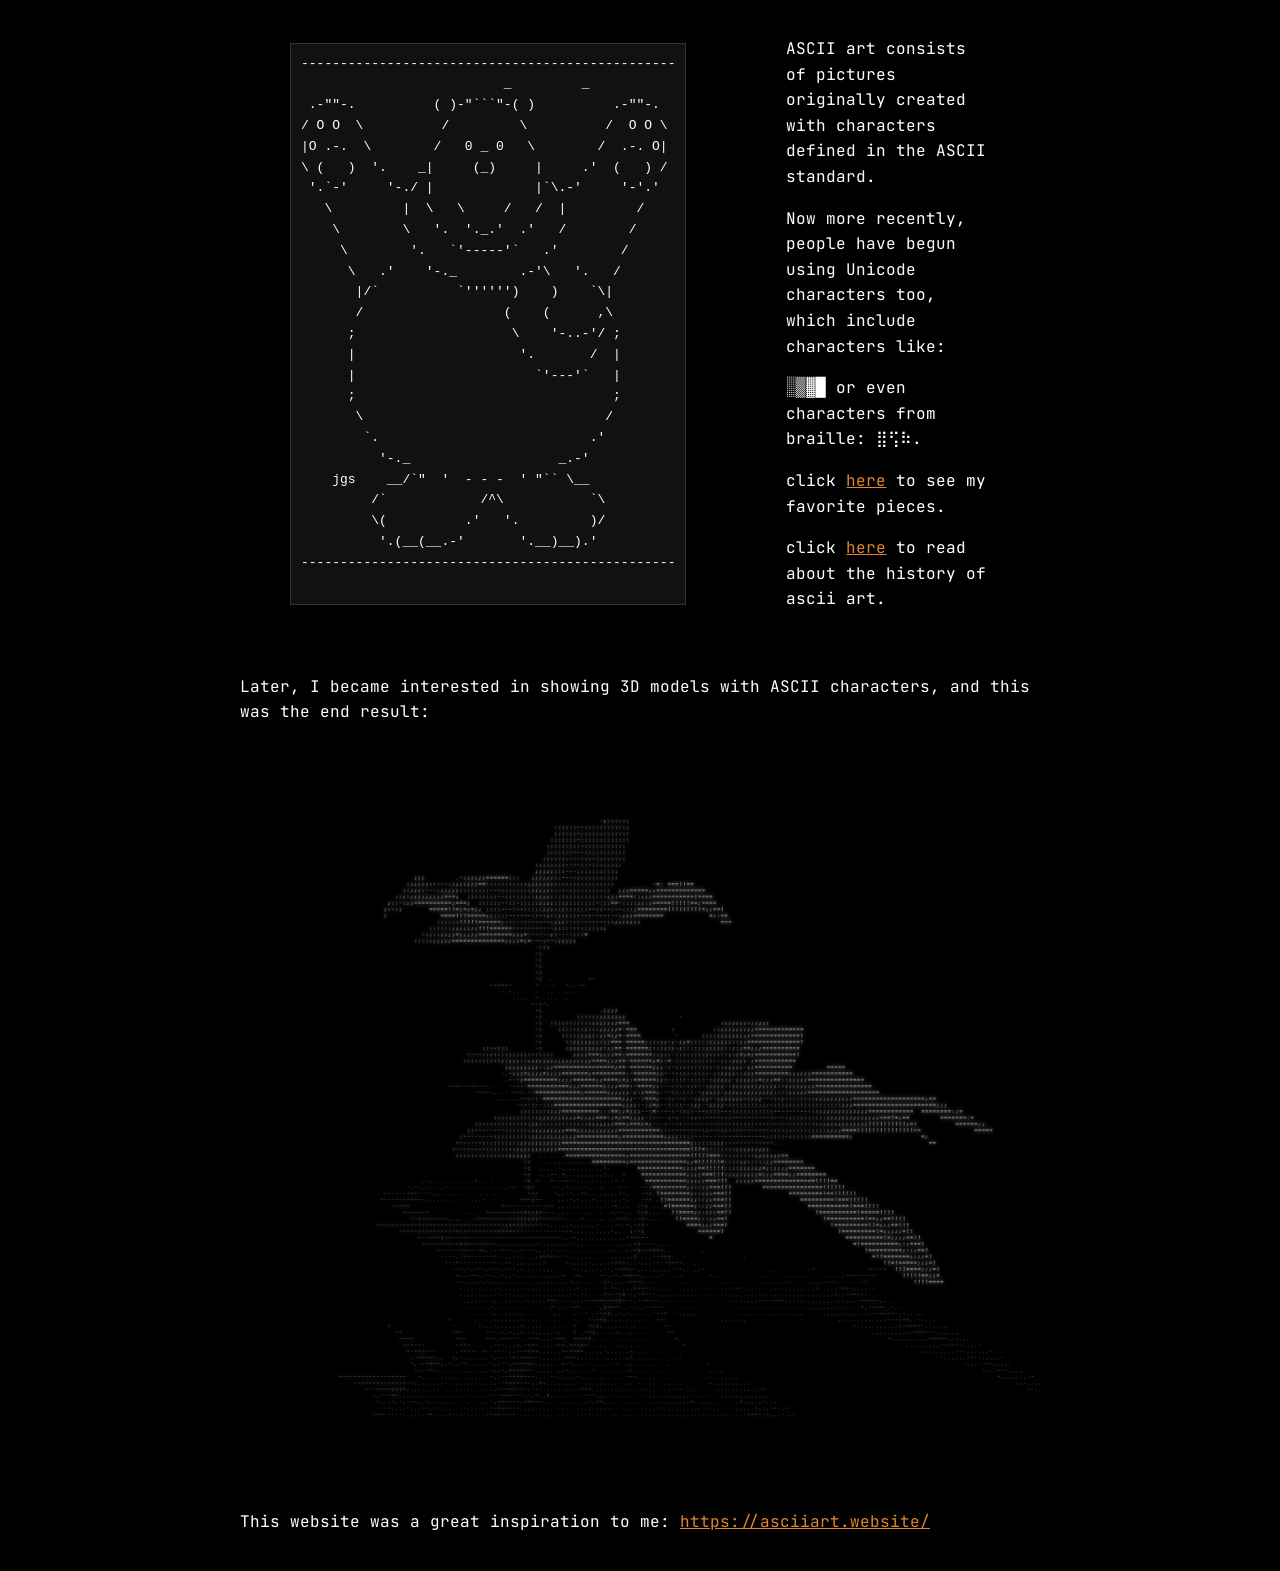
==== week4/index.html @ 2c4e61f6 "wk4" ====
<!doctype html>
<html lang="en">
  <head>
    <meta charset="UTF-8" />
    <meta name="viewport" content="width=device-width, initial-scale=1.0" />
    <title></title>
    <link rel="stylesheet" href="style.css" />
  </head>
  <body>
    <div class="row">
      <pre class="row-element">
------------------------------------------------
                          _         _
 .-""-.          ( )-"```"-( )          .-""-.
/ O O  \          /         \          /  O O \
|O .-.  \        /   0 _ 0   \        /  .-. O|
\ (   )  '.    _|     (_)     |     .'  (   ) /
 '.`-'     '-./ |             |`\.-'     '-'.'
   \         |  \   \     /   /  |         /
    \        \   '.  '._.'  .'   /        /
     \        '.   `'-----'`   .'        /
      \   .'    '-._        .-'\   '.   /
       |/`          `'''''')    )    `\|
       /                  (    (      ,\
      ;                    \    '-..-'/ ;
      |                     '.       /  |
      |                       `'---'`   |
      ;                                 ;
       \                               /
        `.                           .'
          '-._                   _.-'
    jgs    __/`"  '  - - -  ' "`` \__
         /`            /^\           `\
         \(          .'   '.         )/
          '.(__(__.-'       '.__)__).'
------------------------------------------------
        </pre
      >
      <div class="row-element">
        <p>
          ASCII art consists of pictures originally created with characters
          defined in the ASCII standard.
        </p>
        <p>
          Now more recently, people have begun using Unicode characters too,
          which include characters like:
        </p>
        <p>░▒▓█ or even characters from braille: ⣿⢫⠷.</p>
        <p>click <a href="favs.html">here</a> to see my favorite pieces.</p>
        <p>
          click <a href="history.html">here</a> to read about the history of
          ascii art.
        </p>
      </div>
    </div>
    <p>
      Later, I became interested in showing 3D models with ASCII characters, and
      this was the end result:
    </p>
    <img src="example.png" alt="3D ASCII Art" />
    <img
      src="https://blog.filestack.com/an-api-to-convert-any-image-into-ascii/"
      alt=""
    />
    <p>
      This website was a great inspiration to me:
      <a href="https://asciiart.website/" target="_blank"
        >https://asciiart.website/</a
      >
    </p>
  </body>
</html>
---- week4/style.css ----
@import url("https://fonts.googleapis.com/css2?family=JetBrains+Mono:ital,wght@0,400;0,700;1,400&display=swap");

body {
    font-family: "JetBrains Mono", "Courier New", monospace;
    max-width: 800px;
    margin: 0 auto;
    padding: 20px;
    line-height: 1.6;
    color: #fff;
    background-color: #000;
}

h1 {
    text-align: center;
}

pre {
    background-color: #111;
    border: 1px solid #333;
    padding: 10px;
}

a {
    color: #e0852a;
}

a:hover {
    color: #aaa;
}

img {
    max-width: 100%;
    margin: 20px auto;
}

.row {
    display: flex;
    flex-direction: row;
    padding-bottom: 30px;
}

.row-element {
    margin: auto 50px;
}
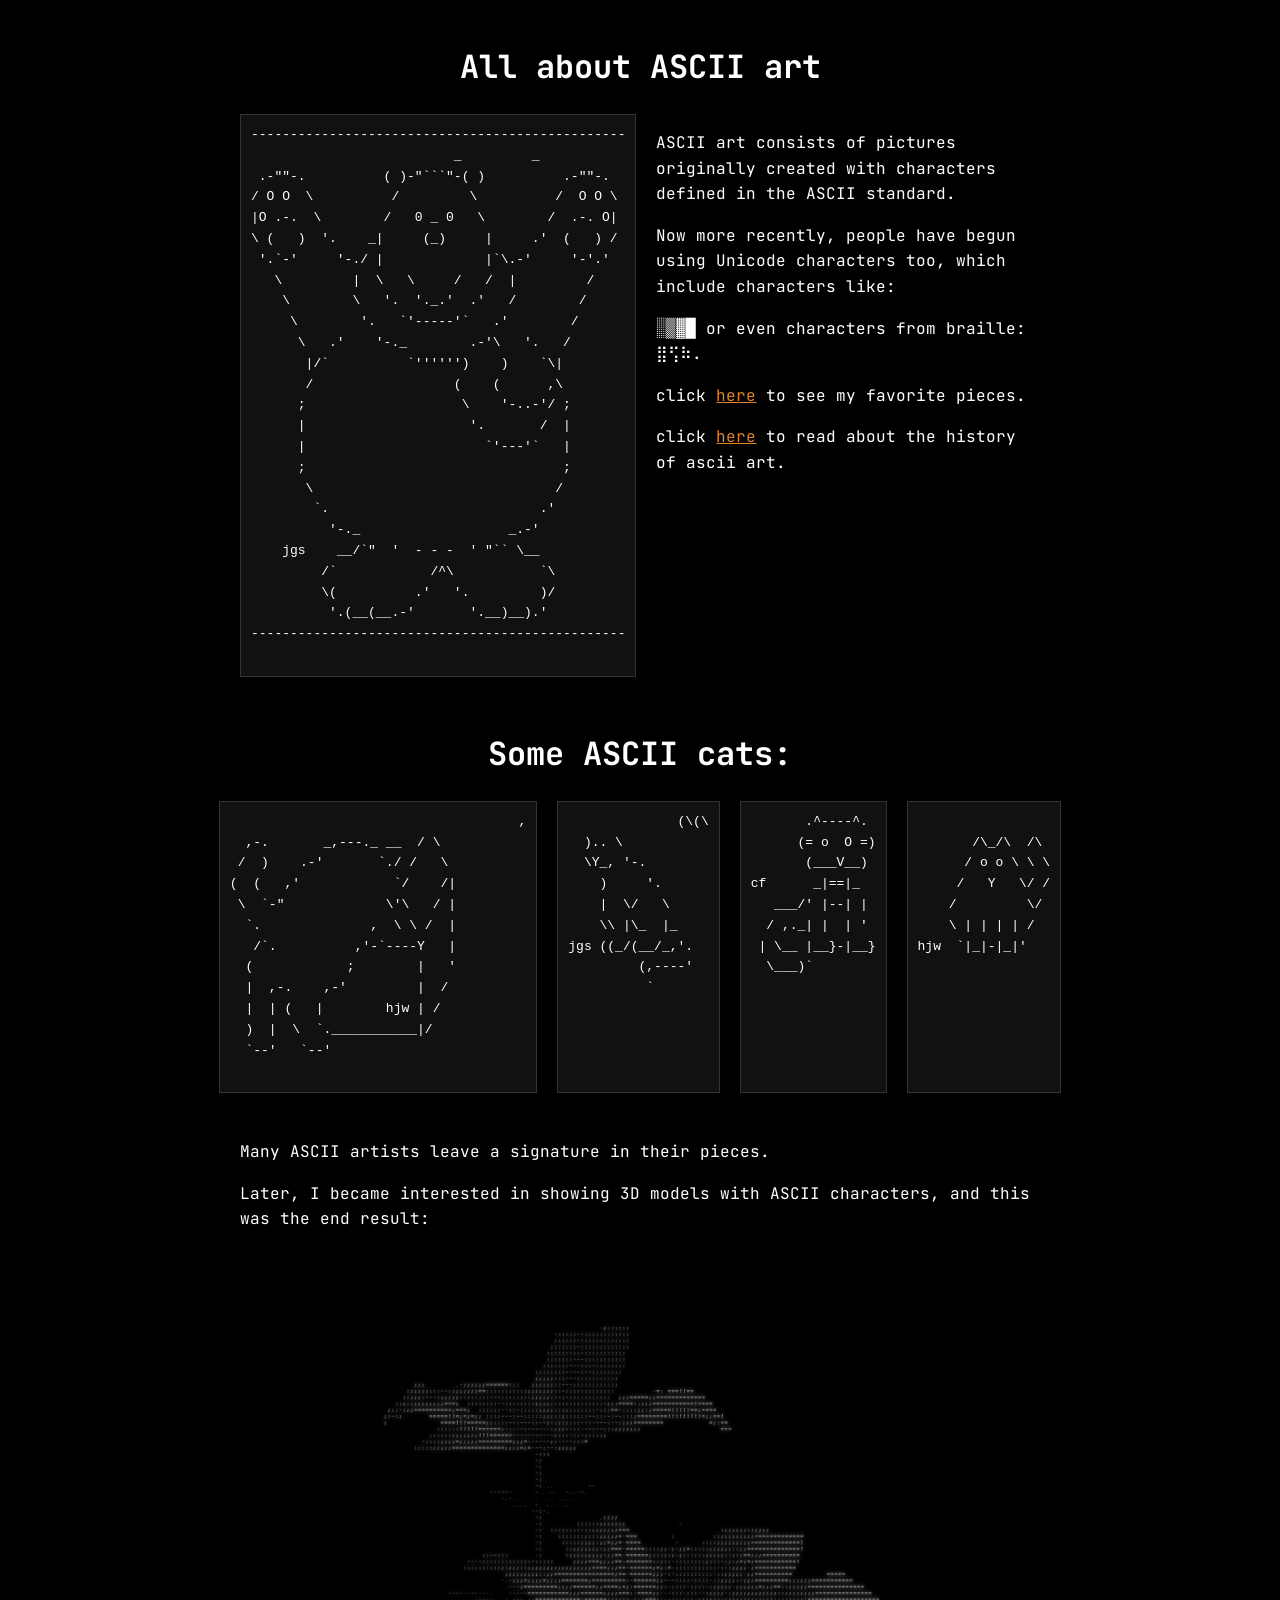
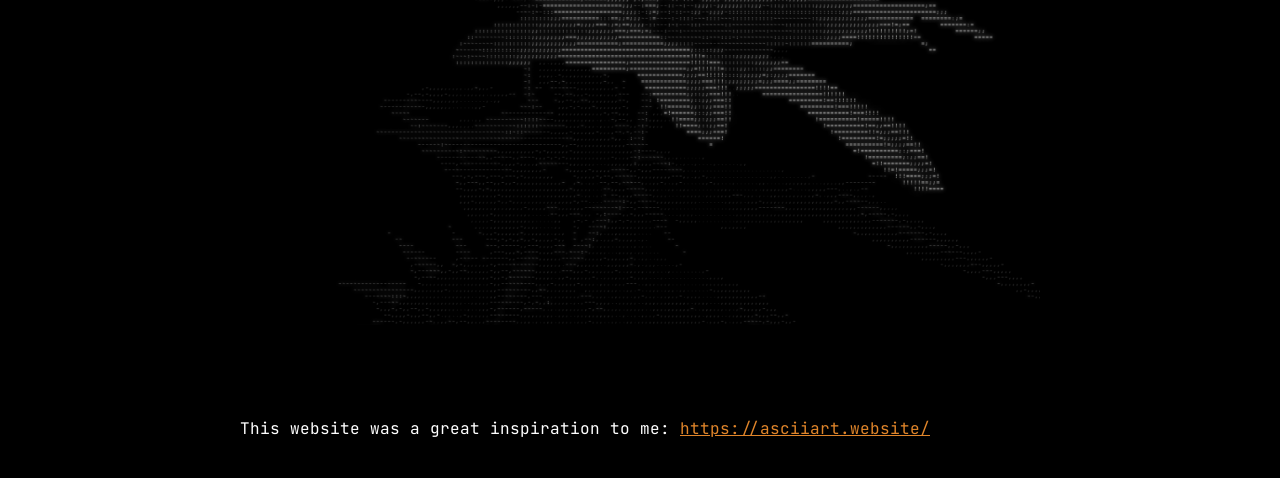
==== commit 27f85874: "add more stuff" ====
--- a/week4/index.html
+++ b/week4/index.html
@@ -7,7 +7,8 @@
     <link rel="stylesheet" href="style.css" />
   </head>
   <body>
-    <div class="row">
+    <h1>All about ASCII art</h1>
+    <div class="row center">
       <pre class="row-element">
 ------------------------------------------------
                           _         _
@@ -53,6 +54,55 @@
         </p>
       </div>
     </div>
+    <h1>Some ASCII cats:</h1>
+    <div class="row center">
+        <pre class="row-element">
+                                     ,
+  ,-.       _,---._ __  / \
+ /  )    .-'       `./ /   \
+(  (   ,'            `/    /|
+ \  `-"             \'\   / |
+  `.              ,  \ \ /  |
+   /`.          ,'-`----Y   |
+  (            ;        |   '
+  |  ,-.    ,-'         |  /
+  |  | (   |        hjw | /
+  )  |  \  `.___________|/
+  `--'   `--'
+        </pre>
+        <pre class="row-element">
+              (\(\
+  ).. \
+  \Y_, '-.
+    )     '.
+    |  \/   \
+    \\ |\_  |_
+jgs ((_/(__/_,'.
+         (,----'
+          ` 
+
+        </pre>
+        <pre class="row-element">
+       .^----^.
+      (= o  O =)
+       (___V__)
+cf      _|==|_
+   ___/' |--| |
+  / ,._| |  | '
+ | \__ |__}-|__}
+  \___)`
+
+        </pre>
+        <pre class="row-element"> 
+       /\_/\  /\
+      / o o \ \ \
+     /   Y   \/ /
+    /         \/
+    \ | | | | /
+hjw  `|_|-|_|'
+
+    </div>
+    <p>Many ASCII artists leave a signature in their pieces.</p>
     <p>
       Later, I became interested in showing 3D models with ASCII characters, and
       this was the end result:
--- a/week4/style.css
+++ b/week4/style.css
@@ -38,7 +38,13 @@
     flex-direction: row;
     padding-bottom: 30px;
 }
+.row.center {
+    justify-content: center;
+    gap:20px;
+    margin:0;
+}
 
 .row-element {
     margin: auto 50px;
+    margin:0;
 }
